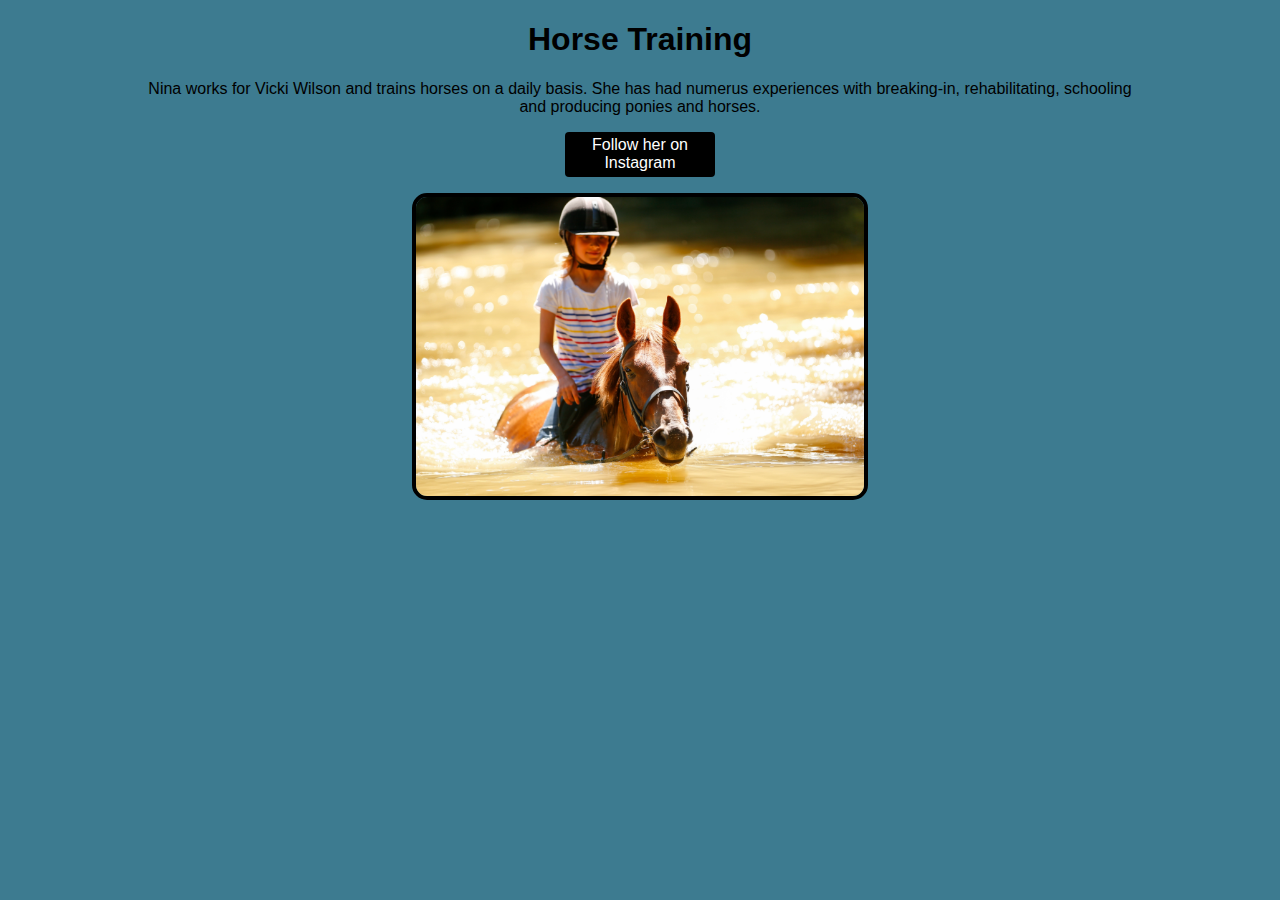
==== horse-training.html @ 2dc509b4 "Main commit" ====
<!DOCTYPE html>
<html lang="en">
<head>
    <meta charset="UTF-8">
    <meta http-equiv="X-UA-Compatible" content="IE=edge">
    <meta name="viewport" content="width=device-width, initial-scale=1.0">
    <link rel="stylesheet" href="style.css">
    <title>Horse Training - Nina Sutherland</title>
</head>
<body>

    <center>
    <h1>Horse Training</h1>

    <p class="writing1">Nina works for Vicki Wilson and trains horses on a daily basis. She has had numerus experiences with breaking-in, rehabilitating, schooling and producing ponies and horses.</p>

    <a href="https://instagram.com/ninasutherlandequestrian"><button class="button">Follow her on Instagram</button></a>

    <p> </p>

    <section>
        <img src="./img/nina-shyla/Brumbies_Day144_Nina-80.webp" alt="Nina and her dog, Louie" class="writingimg1">
    </section>
       

    </center>
</body>
</html>
---- style.css ----
body {
    font-family: europa, sans-serif;
    margin: 0;
    background: rgb(61, 123, 144);
}


.header1 {
    font-size: 50px;
    height: auto;
    width: auto;
    font-weight: 100px;
    color: rgb(0, 0, 0);
}

.div1 {
    height: 500px;
    width: auto;
}

.img1 {
  width: auto;
  max-width: 50%;
  height: auto;
  border-radius: 15px;
  border: 4px solid black
}

.button {
    width: 150px;
    height: 45px;
    border: none;
    color: white;
    background-color: #000000;
    box-shadow: inset 0 0 0 0 rgb(255, 255, 255);
    transition: ease-out 0.3s;
    outline: none;
    font-size: medium;
    border-radius: 4px;

}

.button:hover {
    box-shadow: inset 300px 0 0 0 rgb(255, 255, 255);
    cursor: pointer;
    color: rgb(0, 0, 0);
}





.p1 {
    font-size: 25px;
    color: rgb(255, 255, 255);
}

.icon1 {
    height: 50px;
    width: auto;
}



.writing1 {
  margin-left:auto;
  margin-right:auto;
  text-align:center;
  width: auto;
  max-width: 1000px;
}

.writingbtn1:hover {
    box-shadow: inset 300px 0 0 0 rgb(255, 255, 255);
    cursor: pointer;
    color: rgb(0, 0, 0);
}

.writingbtn1 {
    width: 150px;
    height: 45px;
    border: none;
    color: white;
    background-color: #000000;
    box-shadow: inset 0 0 0 0 rgb(255, 255, 255);
    transition: ease-out 0.3s;
    outline: none;
    font-size: medium;
    border-radius: 4px;

}

.writingimg1 {
    width: auto;
  max-width: 35%;
  height: auto;
  border-radius: 15px;
  border: 4px solid black

}
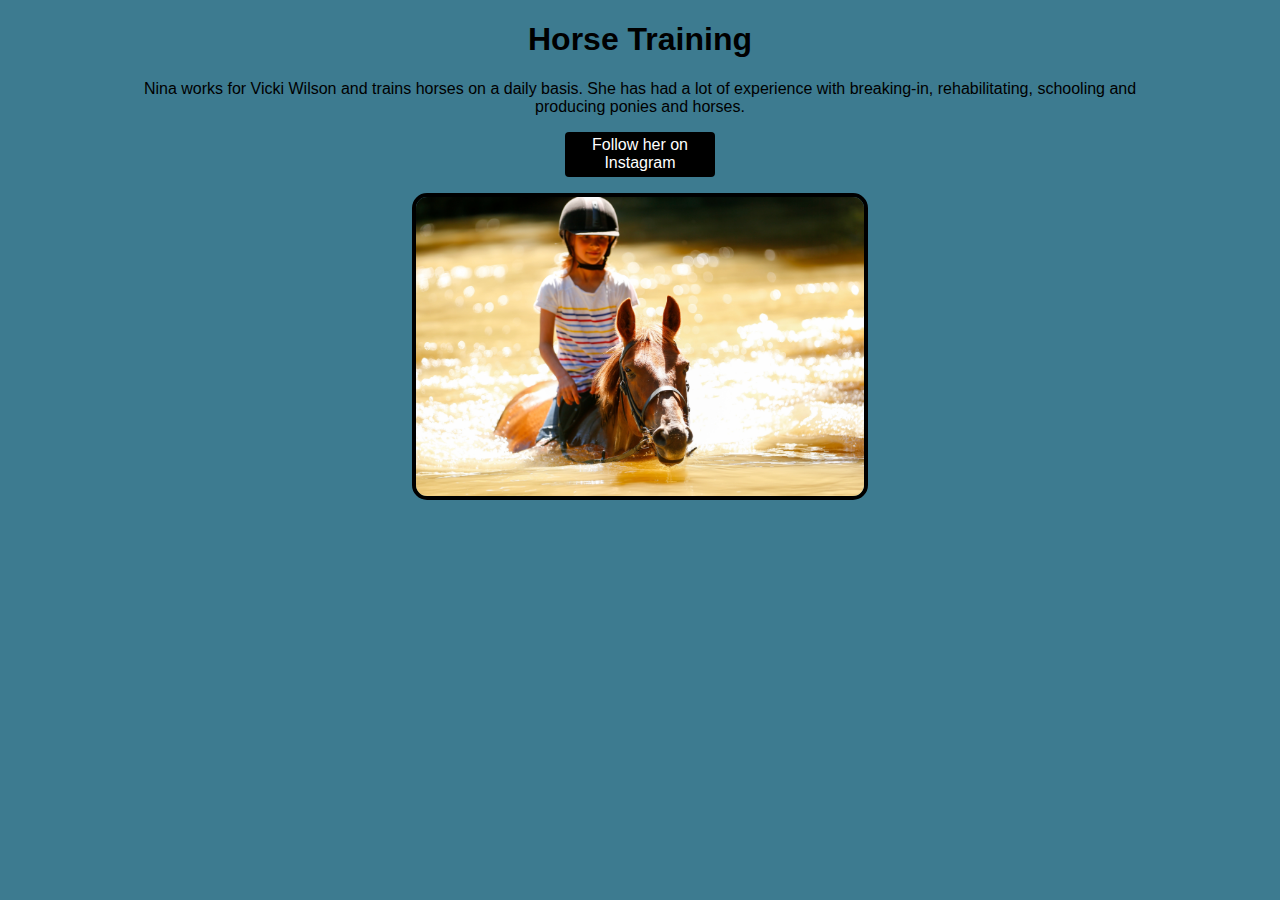
==== commit a96c5fbd: "spelling mistake fix" ====
--- a/horse-training.html
+++ b/horse-training.html
@@ -12,7 +12,7 @@
     <center>
     <h1>Horse Training</h1>
 
-    <p class="writing1">Nina works for Vicki Wilson and trains horses on a daily basis. She has had numerus experiences with breaking-in, rehabilitating, schooling and producing ponies and horses.</p>
+    <p class="writing1">Nina works for Vicki Wilson and trains horses on a daily basis. She has had a lot of experience with breaking-in, rehabilitating, schooling and producing ponies and horses.</p>
 
     <a href="https://instagram.com/ninasutherlandequestrian"><button class="button">Follow her on Instagram</button></a>
 
@@ -25,4 +25,4 @@
 
     </center>
 </body>
-</html>+</html>
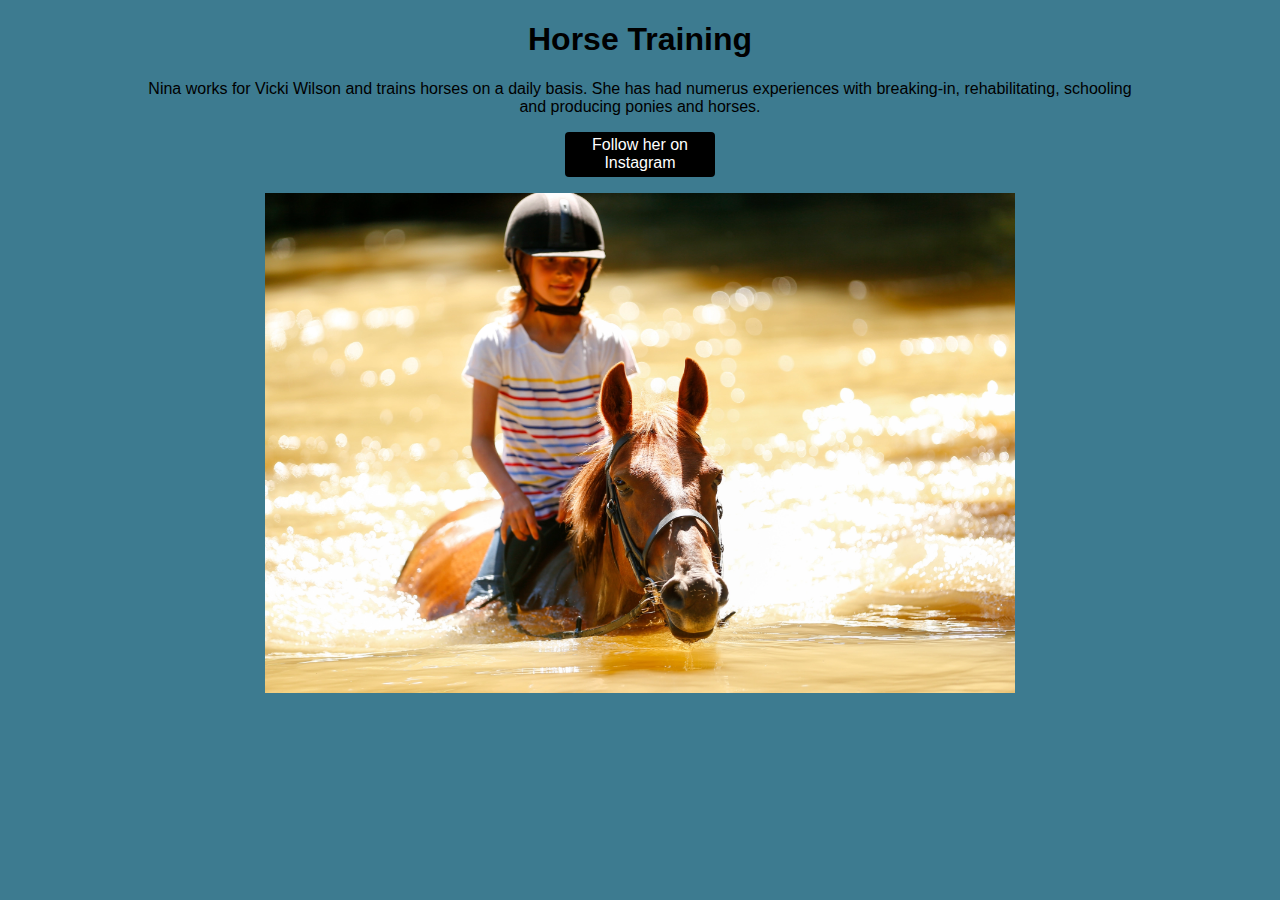
==== commit 9e52e4a6: "new" ====
--- a/horse-training.html
+++ b/horse-training.html
@@ -12,17 +12,17 @@
     <center>
     <h1>Horse Training</h1>
 
-    <p class="writing1">Nina works for Vicki Wilson and trains horses on a daily basis. She has had a lot of experience with breaking-in, rehabilitating, schooling and producing ponies and horses.</p>
+    <p class="writing1">Nina works for Vicki Wilson and trains horses on a daily basis. She has had numerus experiences with breaking-in, rehabilitating, schooling and producing ponies and horses.</p>
 
     <a href="https://instagram.com/ninasutherlandequestrian"><button class="button">Follow her on Instagram</button></a>
 
     <p> </p>
 
     <section>
-        <img src="./img/nina-shyla/Brumbies_Day144_Nina-80.webp" alt="Nina and her dog, Louie" class="writingimg1">
+        <img src="./img/nina-shyla/Brumbies_Day144_Nina-80.webp" alt="Nina and her dog, Louie" class="img1">
     </section>
        
 
     </center>
 </body>
-</html>
+</html>--- a/style.css
+++ b/style.css
@@ -19,12 +19,12 @@
 }
 
 .img1 {
-  width: auto;
-  max-width: 50%;
+  width: 95%;
   height: auto;
-  border-radius: 15px;
-  border: 4px solid black
+  max-width: 750px;
+
 }
+
 
 .button {
     width: 150px;
@@ -68,6 +68,8 @@
   text-align:center;
   width: auto;
   max-width: 1000px;
+  padding-left: 30px;
+  padding-right: 30px;
 }
 
 .writingbtn1:hover {
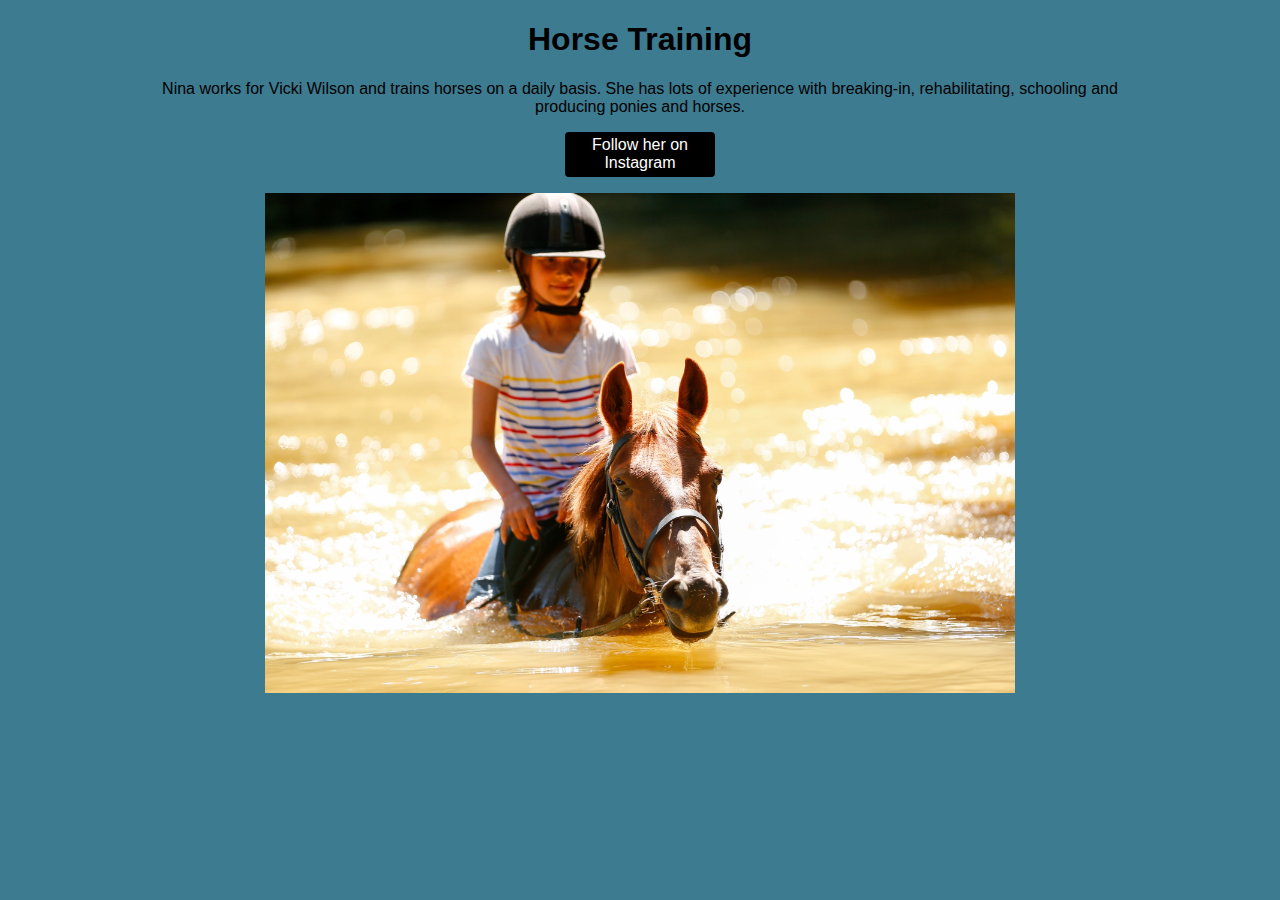
==== commit 4e497981: "Re-wording some of it." ====
--- a/horse-training.html
+++ b/horse-training.html
@@ -12,7 +12,7 @@
     <center>
     <h1>Horse Training</h1>
 
-    <p class="writing1">Nina works for Vicki Wilson and trains horses on a daily basis. She has had numerus experiences with breaking-in, rehabilitating, schooling and producing ponies and horses.</p>
+    <p class="writing1">Nina works for Vicki Wilson and trains horses on a daily basis. She has lots of experience with breaking-in, rehabilitating, schooling and producing ponies and horses.</p>
 
     <a href="https://instagram.com/ninasutherlandequestrian"><button class="button">Follow her on Instagram</button></a>
 
@@ -25,4 +25,4 @@
 
     </center>
 </body>
-</html>+</html>
